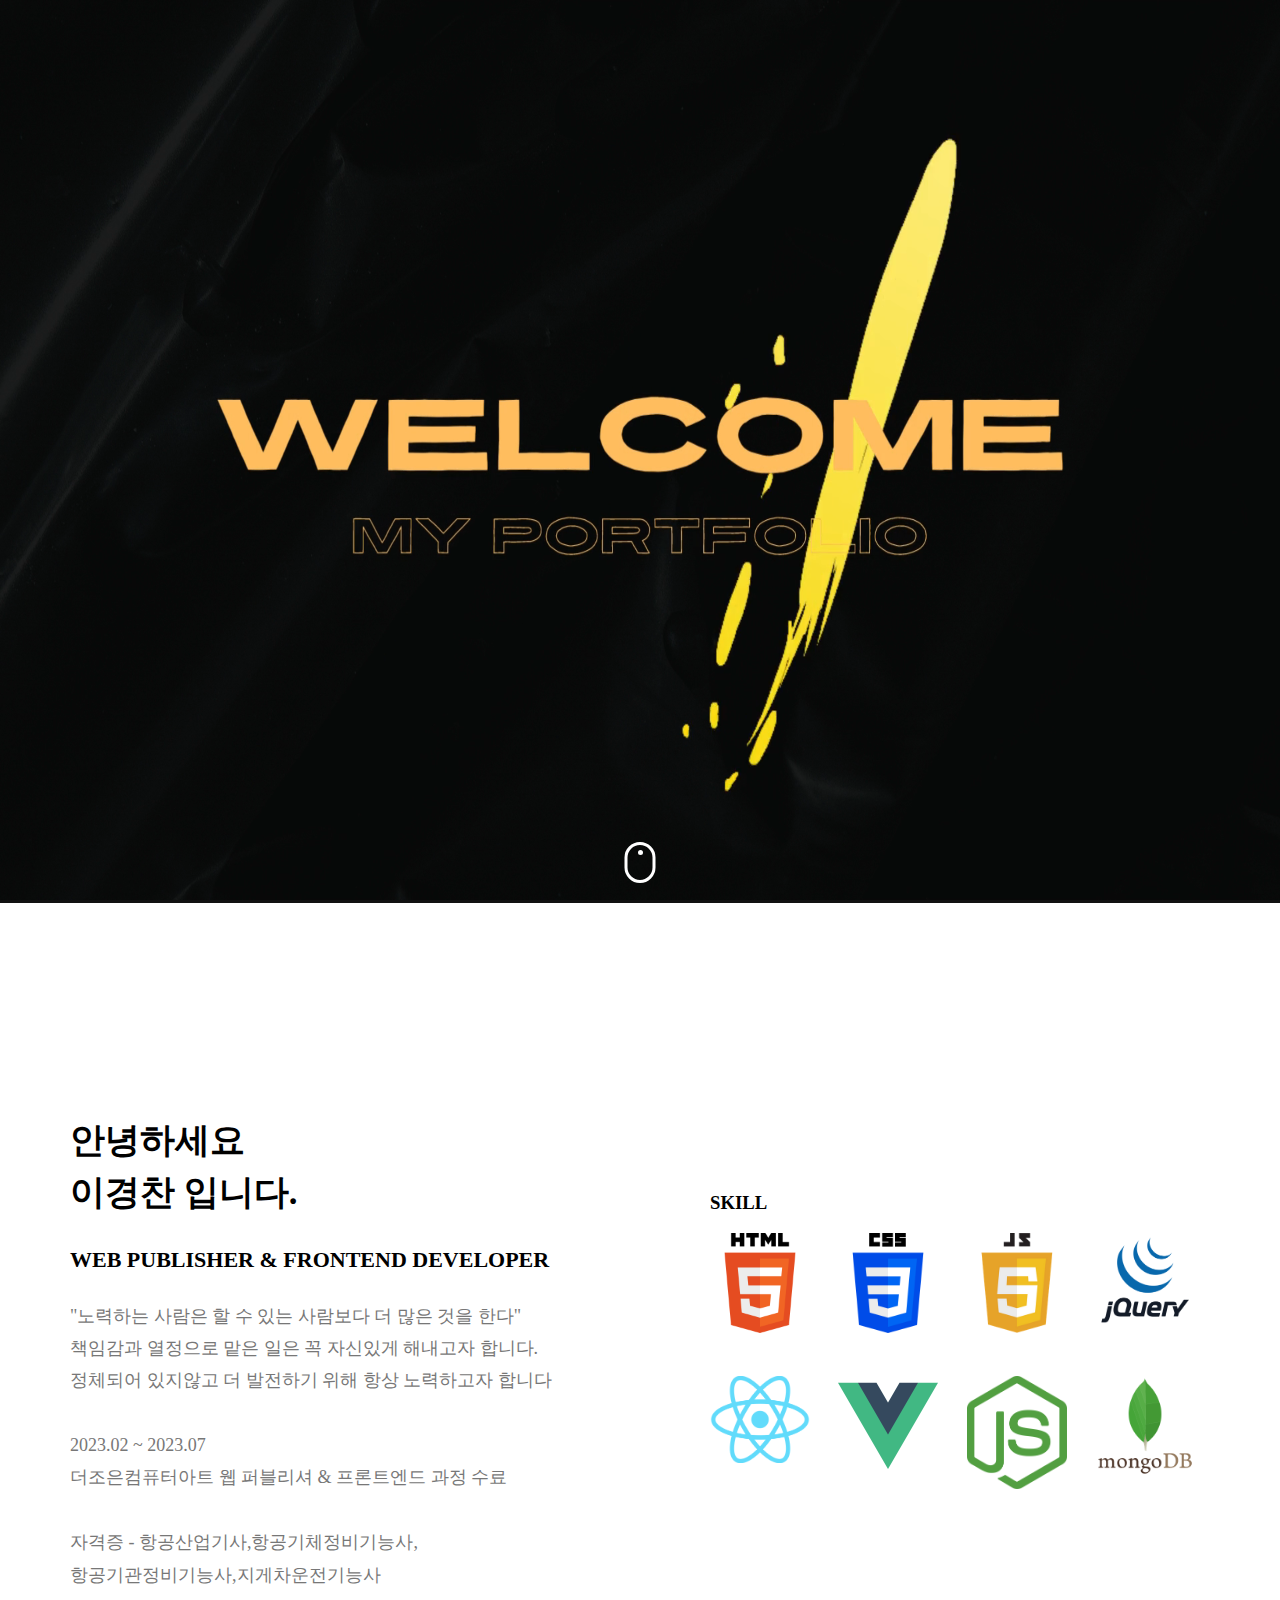
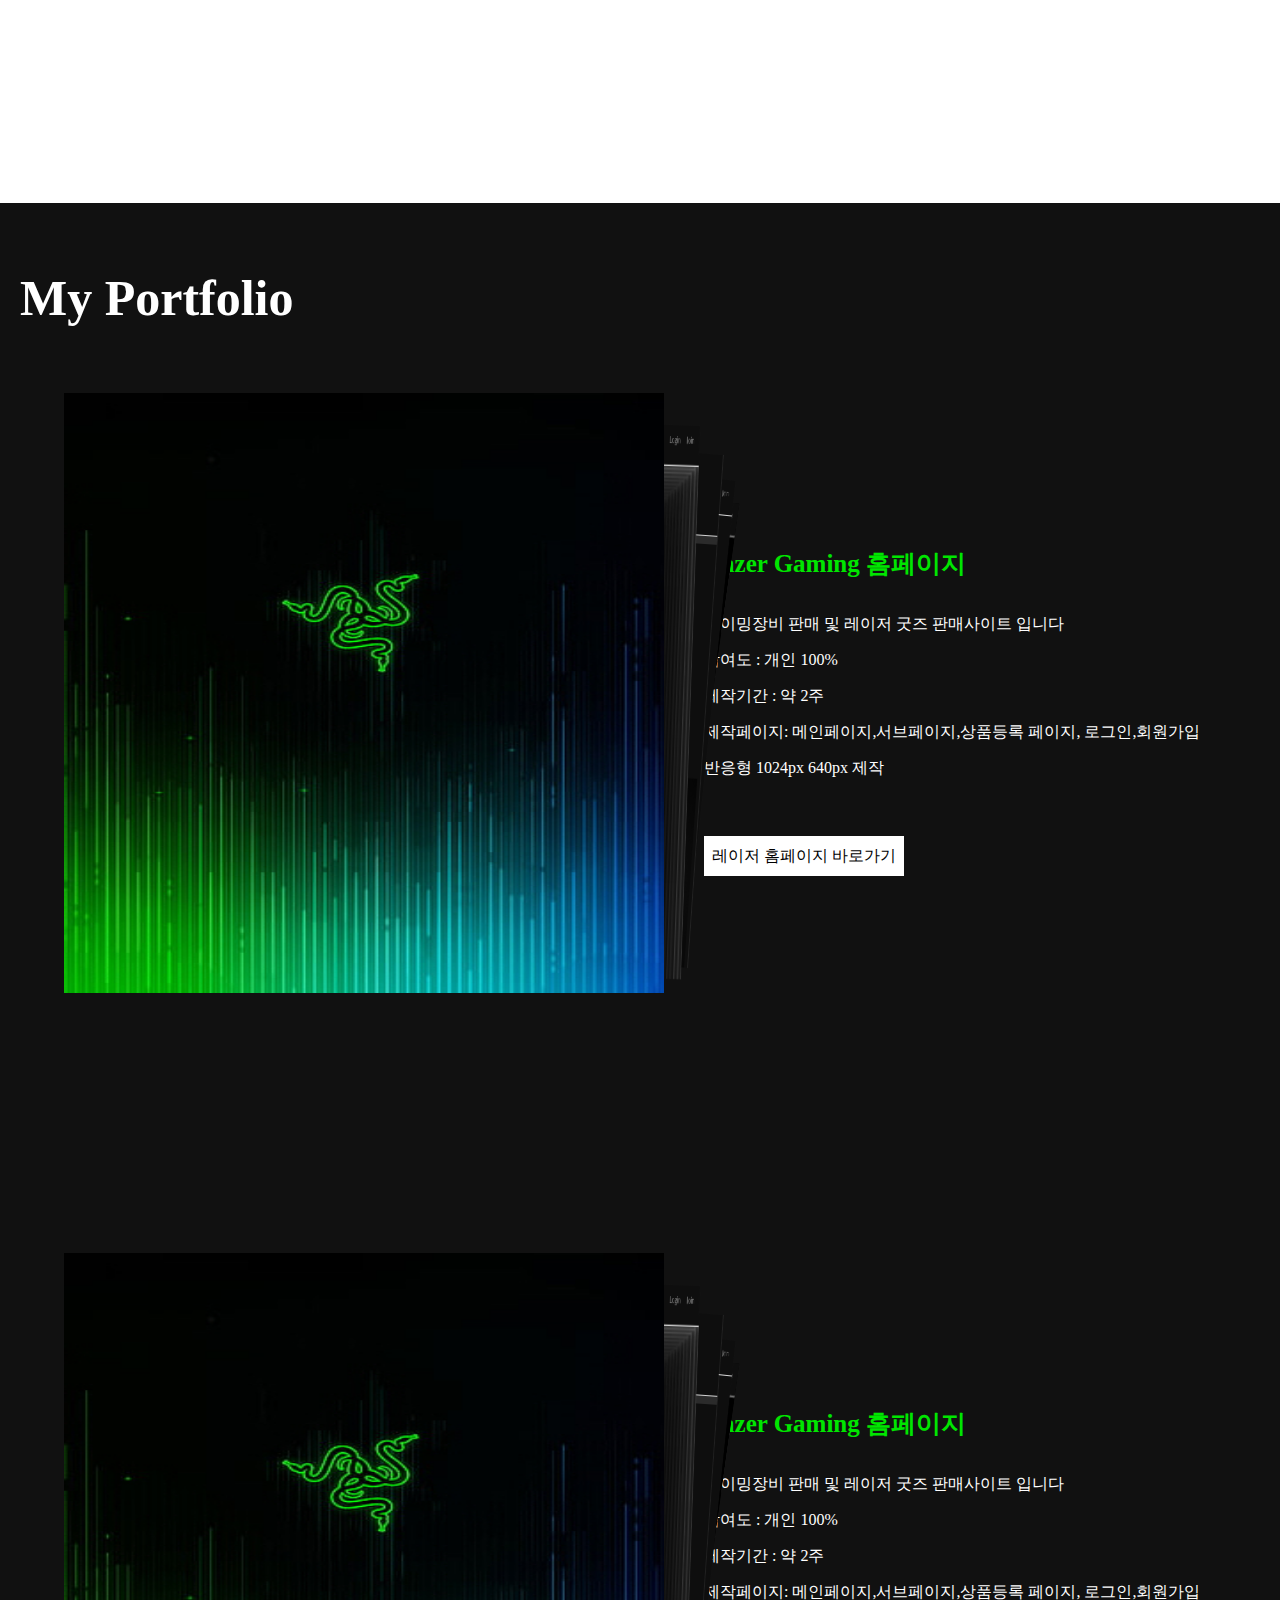
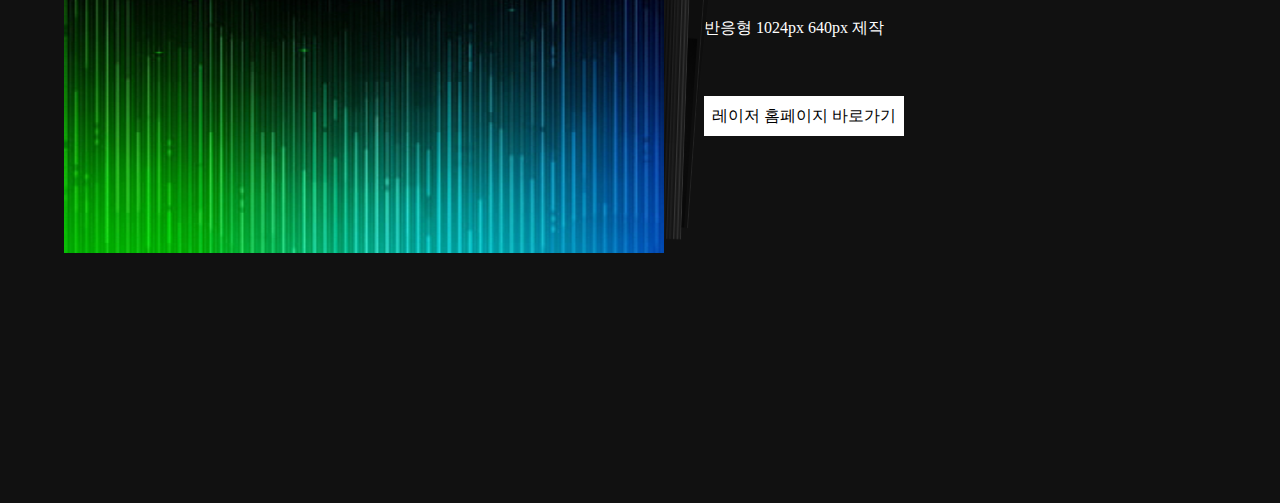
==== index.html @ fc85c4f6 "포트폴리오소개페이지" ====
<!DOCTYPE html>
<html lang="ko">
<head>
    <meta charset="UTF-8">
    <meta name="viewport" content="width=device-width, initial-scale=1.0">
    <title>이경찬 포트폴리오 소개페이지</title>
    <link rel="preconnect" href="https://fonts.googleapis.com">
    <link rel="preconnect" href="https://fonts.gstatic.com" crossorigin>
    <link href="https://fonts.googleapis.com/css2?family=Archivo:wght@400;700&family=Noto+Sans+KR:wght@400;700&display=swap" rel="stylesheet">
    <link rel="stylesheet" href="https://cdnjs.cloudflare.com/ajax/libs/font-awesome/6.4.0/css/all.min.css" integrity="sha512-iecdLmaskl7CVkqkXNQ/ZH/XLlvWZOJyj7Yy7tcenmpD1ypASozpmT/E0iPtmFIB46ZmdtAc9eNBvH0H/ZpiBw==" crossorigin="anonymous" referrerpolicy="no-referrer" />
    <link rel="stylesheet" href="https://cdn.jsdelivr.net/npm/swiper@10/swiper-bundle.min.css" />
    <link rel="stylesheet" href="css/index.css">
</head>
<body>
    <div class="wrap">
        <div class="header">
            <div class="center">
                <h1 class="logo">
                    <a href="#">
                        <img src="img/logo.gif">
                    </a>
                </h1>
                <ul class="gnb">
                    <li><a href="#">Home</a></li>
                    <li><a href="#">About Me</a></li>
                    <li><a href="#">My Portfolio</a></li>
                    <li><a href="#">Contact</a></li>
                </ul>
            </div>
        </div>
        <div class="main">
            <video src="img/bg.mp4" loop autoplay muted></video>
            <div class="mouse">
                <div class="wheel"></div>
            </div>
        </div>
        <div class="cont1">
            <div class="about_l">
                <h2 class="about_title">안녕하세요<br>이경찬 입니다.</h2>
                <div class="about_l_bot">
                    <h3>WEB PUBLISHER & FRONTEND DEVELOPER</h3>
                    <p>"노력하는 사람은 할 수 있는 사람보다 더 많은 것을 한다" <br>
                        책임감과 열정으로 맡은 일은 꼭 자신있게 해내고자 합니다.<br>
                        정체되어 있지않고 더 발전하기 위해 항상 노력하고자 합니다 <br><br>
                        2023.02 ~ 2023.07 <br> 더조은컴퓨터아트 웹 퍼블리셔 & 프론트엔드 과정 수료 <br> <br>
                        자격증 - 항공산업기사,항공기체정비기능사,항공기관정비기능사,지게차운전기능사
                    </p>
                </div>
            </div>
            <div class="about_r">
                <h3>SKILL</h3>
                <ul class="about_r_bot">
                    <li><img src="img/icon/logo_html5.png"></li>
                    <li><img src="img/icon/logo_css3.png"></li>
                    <li><img src="img/icon/logo_js.png"></li>
                    <li><img src="img/icon/logo_jquery.png"></li>
                    <li><img src="img/icon/logo_react.png"></li>
                    <li><img src="img/icon/logo_vue.png"></li>
                    <li><img src="img/icon/logo_node.png"></li>
                    <li><img src="img/icon/logo_mongodb.png"></li>
                </ul>
            </div>
        </div>
        <div class="cont2">
            <div class="center">
                <h2 class="title">
                    My Portfolio
                </h2>
                <div class="portfolio">
                    <div class="right_box">
                        <div class="swiper mySwiper">
                            <div class="swiper-wrapper">
                                <div class="swiper-slide">
                                    <img src="img/razer.jpg"/>
                                </div>
                                <div class="swiper-slide">
                                    <img src="img/razer_community.png"/>
                                </div>
                                <div class="swiper-slide">
                                    <img src="img/razer_service.PNG"/>
                                </div>
                                <div class="swiper-slide">
                                    <img src="img/razer_mobile.png"/>
                                </div>
                                <div class="swiper-slide">
                                    <img src="img/razer_store.png"/>
                                </div>
                                <div class="swiper-slide">
                                    <img src="img/razer_main.png"/>
                                </div>
                            </div>
                        </div>
                        <div class="swiper-button-prev"><i class="fa-solid fa-angle-right"></i></div>
                    </div>
                    <div class="left_box">
                        <h2>Razer Gaming 홈페이지</h2>
                        <p>게이밍장비 판매 및 레이저 굿즈 판매사이트 입니다</p>
                        <p>참여도 : 개인 100%</p>
                        <p>제작기간 : 약 2주</p>
                        <p>제작페이지: 메인페이지,서브페이지,상품등록 페이지, 로그인,회원가입</p>
                        <p>반응형 1024px 640px 제작</p>
                        <a  target="_blank" href="https://port-0-gogo0911-vpkwa2blicvl0u1.sel4.cloudtype.app/">레이저 홈페이지 바로가기</a>
                    </div>
                </div>
            </div>
        </div>
        <div class="cont3">
            <div class="center">
                <div class="portfolio">
                    <div class="right_box">
                        <div class="swiper mySwiper">
                            <div class="swiper-wrapper">
                                <div class="swiper-slide">
                                    <img src="img/razer.jpg"/>
                                </div>
                                <div class="swiper-slide">
                                    <img src="img/razer_community.png"/>
                                </div>
                                <div class="swiper-slide">
                                    <img src="img/razer_service.PNG"/>
                                </div>
                                <div class="swiper-slide">
                                    <img src="img/razer_mobile.png"/>
                                </div>
                                <div class="swiper-slide">
                                    <img src="img/razer_store.png"/>
                                </div>
                                <div class="swiper-slide">
                                    <img src="img/razer_main.png"/>
                                </div>
                            </div>
                        </div>
                        <div class="swiper-button-prev"><i class="fa-solid fa-angle-right"></i></div>
                    </div>
                    <div class="left_box">
                        <h2>Razer Gaming 홈페이지</h2>
                        <p>게이밍장비 판매 및 레이저 굿즈 판매사이트 입니다</p>
                        <p>참여도 : 개인 100%</p>
                        <p>제작기간 : 약 2주</p>
                        <p>제작페이지: 메인페이지,서브페이지,상품등록 페이지, 로그인,회원가입</p>
                        <p>반응형 1024px 640px 제작</p>
                        <a  target="_blank" href="https://port-0-gogo0911-vpkwa2blicvl0u1.sel4.cloudtype.app/">레이저 홈페이지 바로가기</a>
                    </div>
                </div>
            </div>
        </div>
    </div>
    <script src="https://cdn.jsdelivr.net/npm/swiper@10/swiper-bundle.min.js"></script>
    <script>
        var swiper = new Swiper(".mySwiper", {
            effect: "cards",
            loop: true,
            speed:500,
            grabCursor: true,
            navigation: {
                nextEl: ".swiper-button-next",
                prevEl: ".swiper-button-prev",
            },
        });
      </script>
      <script>
        const header = document.querySelector(".header");
        const about_l = document.querySelector(".about_l");
        const about_r = document.querySelector(".about_r");
        const right_box = document.querySelector('.right_box');
        const left_box = document.querySelector('.left_box');
        // 스크롤이벤트
        window.addEventListener("scroll",()=>{
            
              let sc = window.scrollY;
              if(sc >= 945){
                  header.style.position = 'fixed';
                  header.style.top = 0;
                  header.style.zIndex = 9999;
                  about_l.style.opacity = "1"
                  about_r.style.opacity = "1"
                  about_l.style.transform = "translateX(0%)"
                  about_r.style.transform = "translateX(0%)"
                }
                else{
                    header.style.position = 'static';
                    about_l.style.transform = "translateX(-100%)"
                    about_r.style.transform = "translateX(200%)"
                    about_l.style.opacity = "0"
                    about_r.style.opacity = "0"
                }
            if(sc >= 1780){
                right_box.style.transform = "translateX(0%)"
                left_box.style.transform = "translateX(0%)"
                right_box.style.opacity = "1"
                left_box.style.opacity = "1"
            }
            else{
                right_box.style.transform = "translateX(-100%)"
                left_box.style.transform = "translateX(100%)"
                right_box.style.opacity = "0"
                left_box.style.opacity = "0"
            }
            
        })
        // 메뉴버튼 클릭시 section 위치로 가게됨
        const gnb = document.querySelectorAll(".gnb > li");
        let header_offset = document.querySelector('.header').offsetTop;
        let cont1_offset = document.querySelector('.cont1').offsetTop;
        let cont2_offset = document.querySelector('.cont2').offsetTop - 100;
        let cont3_offset = document.querySelector('.cont2').offsetTop;
        let offset = [header_offset,cont1_offset,cont2_offset,cont3_offset];
        for(let i=0; i< gnb.length; i++){
            gnb[i].addEventListener('click',(event)=>{
                event.preventDefault();
                window.scrollTo({ top:offset[i], behavior:'smooth' })
            })
        }
        
    </script>
</body>

</html>
---- css/index.css ----
* {
  margin: 0;
  padding: 0;
}

ul, ol, li {
  list-style: none;
}

a {
  text-decoration: none;
  cursor: pointer;
  color: #000;
}

img.video {
  vertical-align: top;
}

h2 {
  font-size: 1;
}

input {
  outline: none;
}

body {
  line-height: 1;
  background-color: #111;
  color: #fff;
}

.wrap .header {
  position: fixed;
  top: 0;
  left: 0;
  width: 100%;
  display: flex;
  justify-content: center;
  background-color: #fff;
}
.wrap .header .center {
  width: 80%;
  display: flex;
  justify-content: space-between;
  align-items: center;
}
.wrap .header .center .gnb {
  display: flex;
}
.wrap .header .center .gnb > li {
  margin: 0 10px;
}
.wrap .main {
  position: relative;
}
.wrap .main > video {
  height: 100vh;
  width: 100%;
  -o-object-fit: fill;
     object-fit: fill;
}
.wrap .main .mouse {
  width: 25px;
  height: 35px;
  border-radius: 50px;
  border: 3px solid #fff;
  position: absolute;
  left: 50%;
  transform: translateX(-50%);
  bottom: 20px;
  margin: auto;
  animation: updown 0.8s infinite linear;
}
.wrap .main .mouse .wheel {
  width: 5px;
  height: 5px;
  border-radius: 50px;
  background-color: #fff;
  position: absolute;
  left: 50%;
  transform: translateX(-50%);
  top: 5px;
  margin: auto;
}
@keyframes updown {
  100% {
    bottom: 10px;
  }
  0% {
    bottom: 20px;
  }
}
.wrap .cont1 {
  height: 100vh;
  background-color: #fff;
  color: #000;
  display: flex;
  justify-content: center;
  align-items: center;
}
.wrap .cont1 .about_l {
  transition: all 0.5s;
  width: 50%;
}
.wrap .cont1 .about_l .about_title {
  font-size: 35px;
  line-height: 1.5;
  margin-bottom: 20px;
}
.wrap .cont1 .about_l .about_l_bot {
  width: 500px;
  line-height: 1.8;
  word-break: keep-all;
}
.wrap .cont1 .about_l .about_l_bot > h3 {
  font-size: 22px;
  margin-bottom: 20px;
}
.wrap .cont1 .about_l .about_l_bot > p {
  font-size: 18px;
  color: #777;
}
.wrap .cont1 .about_r {
  transition: all 0.5s 0.2s;
}
.wrap .cont1 .about_r .about_r_bot {
  display: flex;
  width: 500px;
  flex-wrap: wrap;
  justify-content: space-between;
}
.wrap .cont1 .about_r .about_r_bot > li {
  width: 23%;
  box-sizing: border-box;
  margin: 20px 0;
}
.wrap .cont1 .about_r .about_r_bot > li > img {
  width: 100px;
}
.wrap .cont2 {
  margin-top: 50px;
  height: 100vh;
}
.wrap .cont2 .center .title {
  font-size: 50px;
  padding: 20px 20px;
}
.wrap .cont2 .center .portfolio {
  display: flex;
  align-items: center;
  justify-content: center;
}
.wrap .cont2 .center .portfolio .right_box {
  transition: all 0.5s;
  position: relative;
  width: 50%;
}
.wrap .cont2 .center .portfolio .right_box .swiper {
  width: 600px;
  height: 600px;
  padding: 50px;
}
.wrap .cont2 .center .portfolio .right_box .swiper .swiper-slide {
  background-position: center;
  background-size: cover;
  width: 300px;
  height: 600px;
  filter: grayscale(100%);
}
.wrap .cont2 .center .portfolio .right_box .swiper .swiper-slide:nth-child(1) {
  filter: none;
}
.wrap .cont2 .center .portfolio .right_box .swiper .swiper-slide > img {
  display: block;
  width: 100%;
  height: 100%;
  -o-object-fit: fill;
     object-fit: fill;
}
.wrap .cont2 .center .portfolio .right_box .swiper-button-prev {
  position: absolute;
  left: 90%;
}
.wrap .cont2 .center .portfolio .right_box .swiper-button-prev::after {
  display: none;
}
.wrap .cont2 .center .portfolio .right_box .swiper-button-prev i {
  font-size: 30px;
  color: #fff;
}
.wrap .cont2 .center .portfolio .left_box {
  width: 40%;
  transition: all 0.5s;
  padding: 0px 50px;
}
.wrap .cont2 .center .portfolio .left_box h2 {
  color: #00e600;
  font-size: 25px;
  margin: 40px 0;
}
.wrap .cont2 .center .portfolio .left_box > p {
  margin: 20px 0;
}
.wrap .cont2 .center .portfolio .left_box > a {
  margin-top: 60px;
  transition: all 0.5s;
  display: flex;
  justify-content: center;
  align-items: center;
  width: 200px;
  height: 40px;
  color: #000;
  background-color: #fff;
}
.wrap .cont2 .center .portfolio .left_box > a:hover {
  background-color: #00e600;
}
.wrap .cont3 {
  margin-top: 50px;
  height: 100vh;
}
.wrap .cont3 .center .title {
  font-size: 50px;
  padding: 20px 20px;
}
.wrap .cont3 .center .portfolio {
  display: flex;
  align-items: center;
  justify-content: center;
}
.wrap .cont3 .center .portfolio .right_box {
  transition: all 0.5s;
  position: relative;
  width: 50%;
}
.wrap .cont3 .center .portfolio .right_box .swiper {
  width: 600px;
  height: 600px;
  padding: 50px;
}
.wrap .cont3 .center .portfolio .right_box .swiper .swiper-slide {
  background-position: center;
  background-size: cover;
  width: 300px;
  height: 600px;
  filter: grayscale(100%);
}
.wrap .cont3 .center .portfolio .right_box .swiper .swiper-slide:nth-child(1) {
  filter: none;
}
.wrap .cont3 .center .portfolio .right_box .swiper .swiper-slide > img {
  display: block;
  width: 100%;
  height: 100%;
  -o-object-fit: fill;
     object-fit: fill;
}
.wrap .cont3 .center .portfolio .right_box .swiper-button-prev {
  position: absolute;
  left: 90%;
}
.wrap .cont3 .center .portfolio .right_box .swiper-button-prev::after {
  display: none;
}
.wrap .cont3 .center .portfolio .right_box .swiper-button-prev i {
  font-size: 30px;
  color: #fff;
}
.wrap .cont3 .center .portfolio .left_box {
  width: 40%;
  transition: all 0.5s;
  padding: 0px 50px;
}
.wrap .cont3 .center .portfolio .left_box h2 {
  color: #00e600;
  font-size: 25px;
  margin: 40px 0;
}
.wrap .cont3 .center .portfolio .left_box > p {
  margin: 20px 0;
}
.wrap .cont3 .center .portfolio .left_box > a {
  margin-top: 60px;
  transition: all 0.5s;
  display: flex;
  justify-content: center;
  align-items: center;
  width: 200px;
  height: 40px;
  color: #000;
  background-color: #fff;
}
.wrap .cont3 .center .portfolio .left_box > a:hover {
  background-color: #00e600;
}
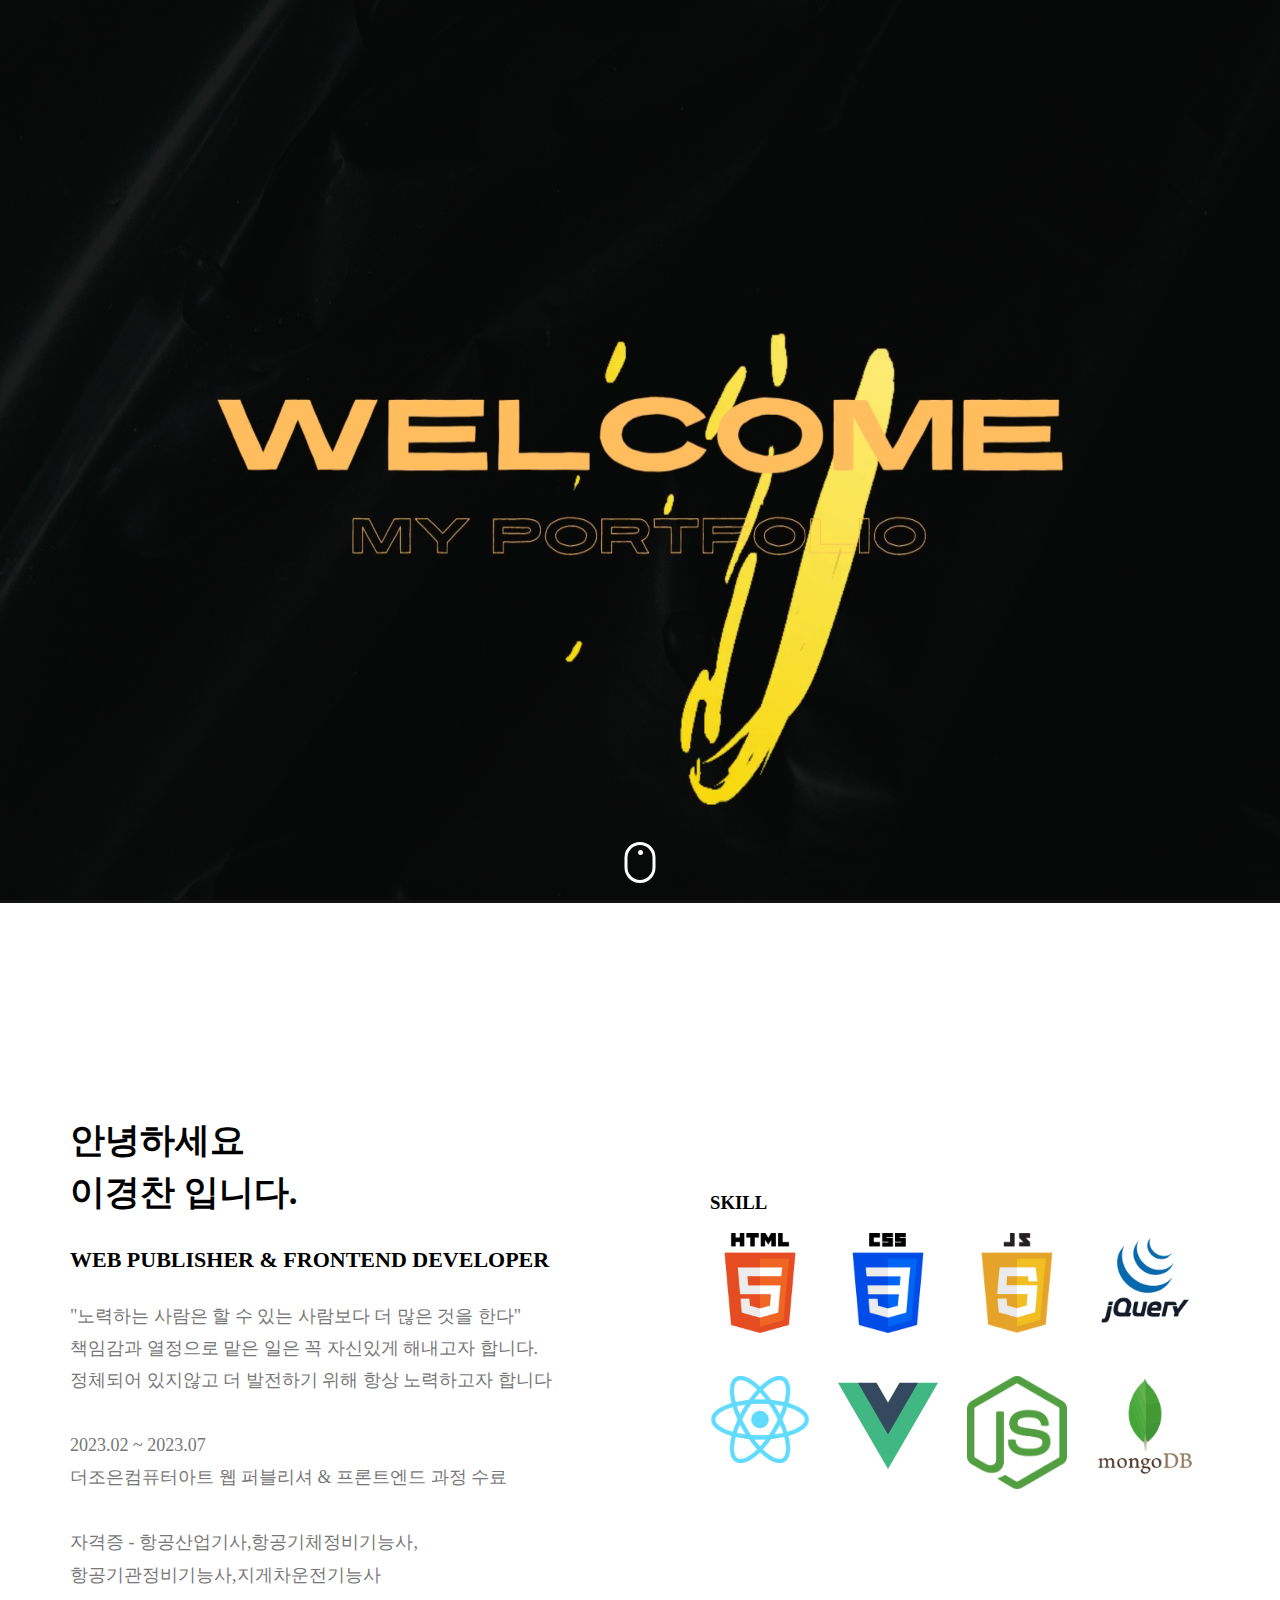
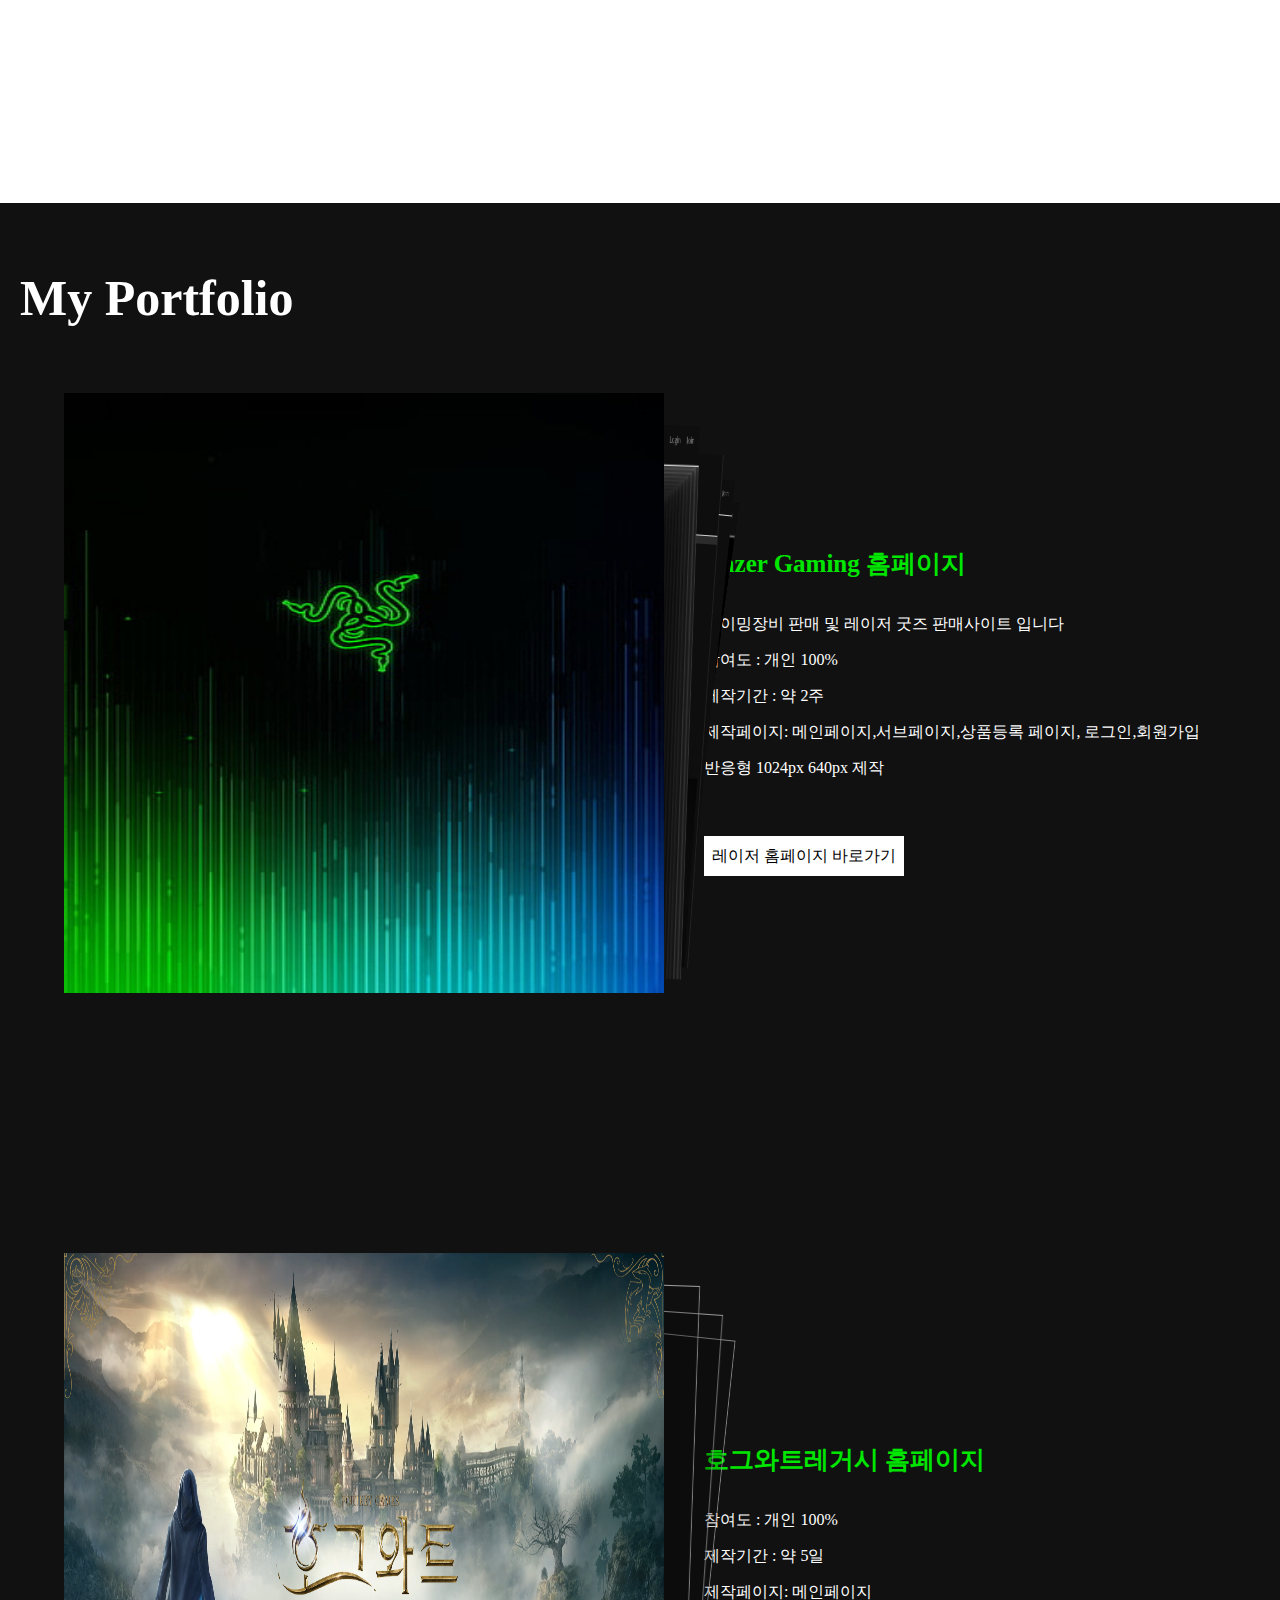
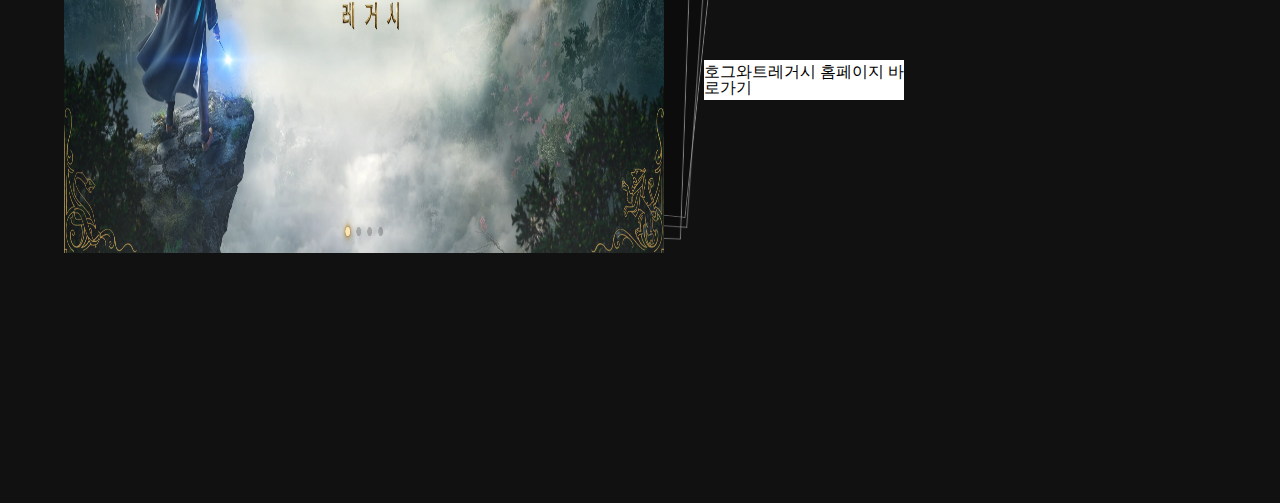
==== commit db4307e4: "포트폴리오처ㅓㅁ부" ====
--- a/index.html
+++ b/index.html
@@ -111,35 +111,27 @@
                         <div class="swiper mySwiper">
                             <div class="swiper-wrapper">
                                 <div class="swiper-slide">
-                                    <img src="img/razer.jpg"/>
-                                </div>
-                                <div class="swiper-slide">
-                                    <img src="img/razer_community.png"/>
-                                </div>
-                                <div class="swiper-slide">
-                                    <img src="img/razer_service.PNG"/>
-                                </div>
-                                <div class="swiper-slide">
-                                    <img src="img/razer_mobile.png"/>
-                                </div>
-                                <div class="swiper-slide">
-                                    <img src="img/razer_store.png"/>
-                                </div>
-                                <div class="swiper-slide">
-                                    <img src="img/razer_main.png"/>
+                                    <img src="img/portpolio3_1.PNG"/>
+                                </div>
+                                <div class="swiper-slide">
+                                    <img src="img/portpolio3_2.png"/>
+                                </div>
+                                <div class="swiper-slide">
+                                    <img src="img/portpolio3_3.png"/>
+                                </div>
+                                <div class="swiper-slide">
+                                    <img src="img/portpolio3_4.PNG"/>
                                 </div>
                             </div>
                         </div>
                         <div class="swiper-button-prev"><i class="fa-solid fa-angle-right"></i></div>
                     </div>
                     <div class="left_box">
-                        <h2>Razer Gaming 홈페이지</h2>
-                        <p>게이밍장비 판매 및 레이저 굿즈 판매사이트 입니다</p>
+                        <h2>호그와트레거시 홈페이지</h2>
                         <p>참여도 : 개인 100%</p>
-                        <p>제작기간 : 약 2주</p>
-                        <p>제작페이지: 메인페이지,서브페이지,상품등록 페이지, 로그인,회원가입</p>
-                        <p>반응형 1024px 640px 제작</p>
-                        <a  target="_blank" href="https://port-0-gogo0911-vpkwa2blicvl0u1.sel4.cloudtype.app/">레이저 홈페이지 바로가기</a>
+                        <p>제작기간 : 약 5일</p>
+                        <p>제작페이지: 메인페이지</p>
+                        <a  target="_blank" href=" https://gogo0911.github.io/myportfolio/">호그와트레거시 홈페이지 바로가기</a>
                     </div>
                 </div>
             </div>
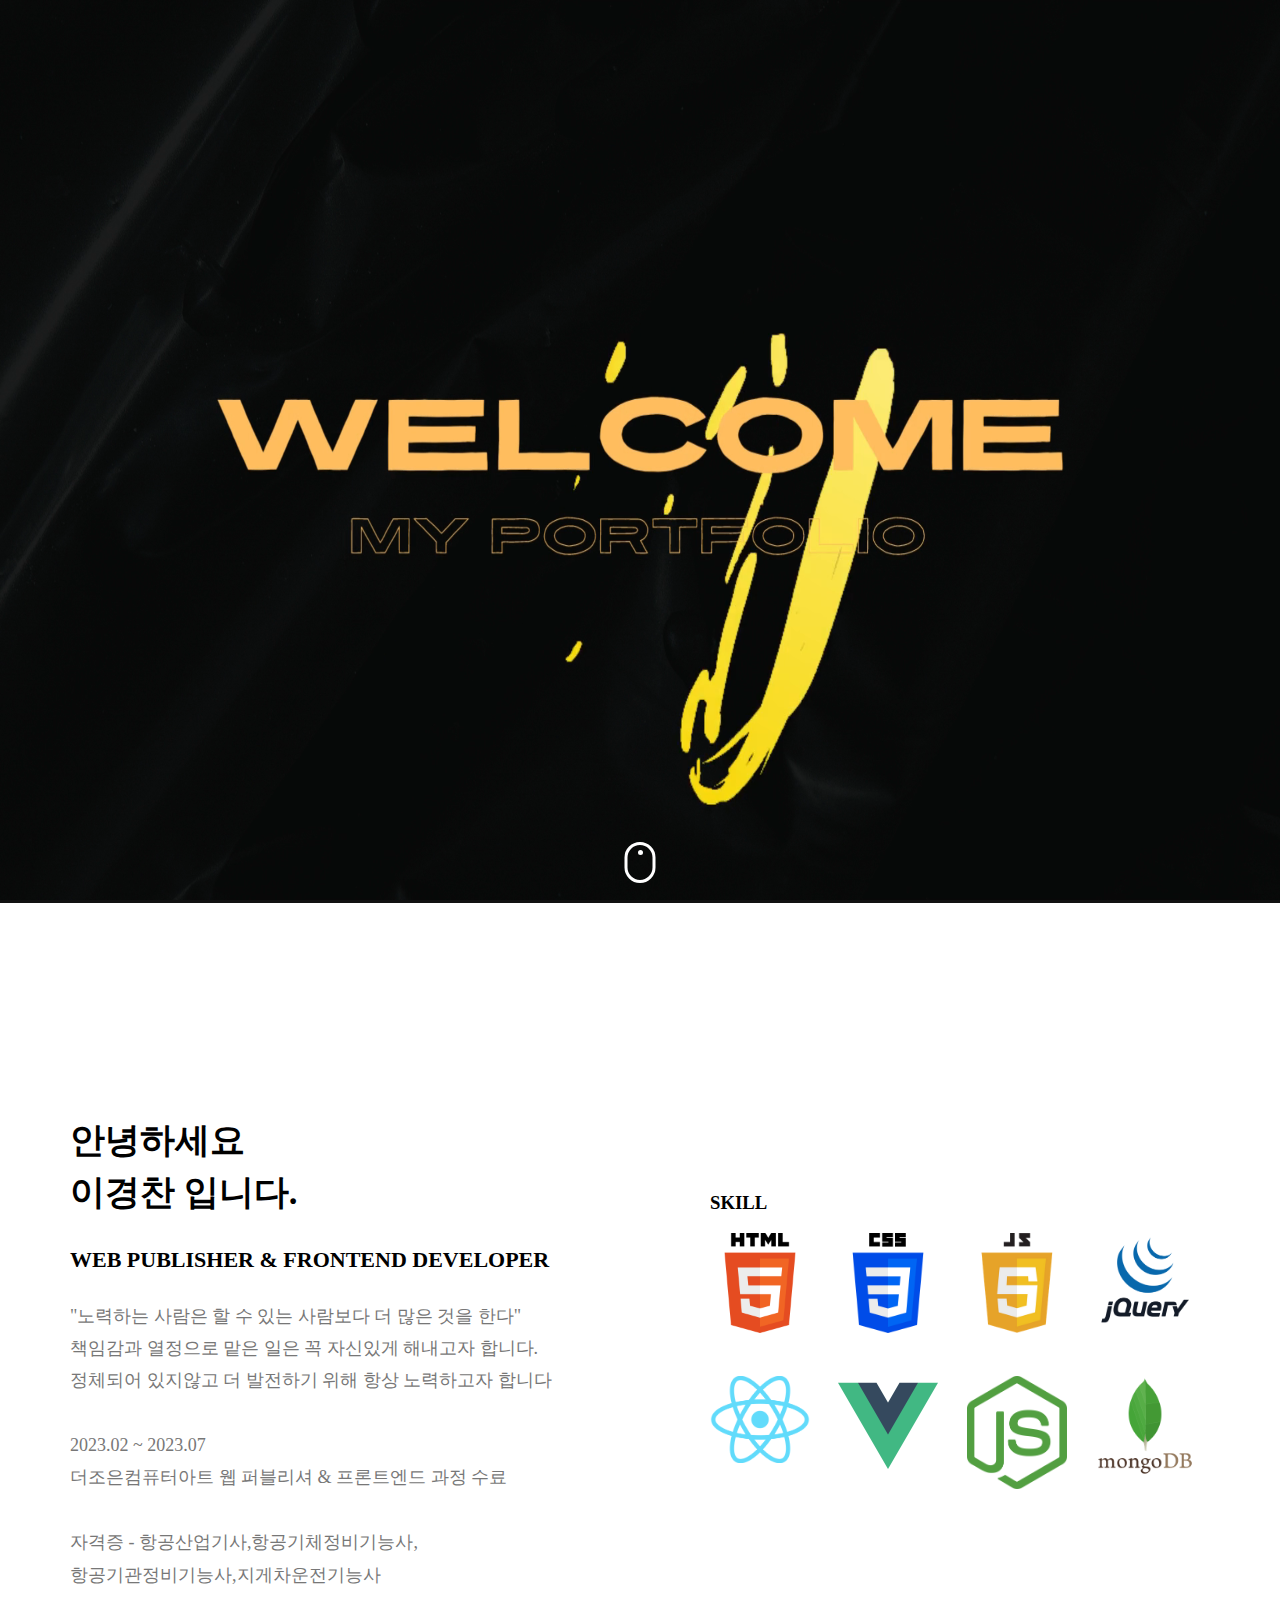
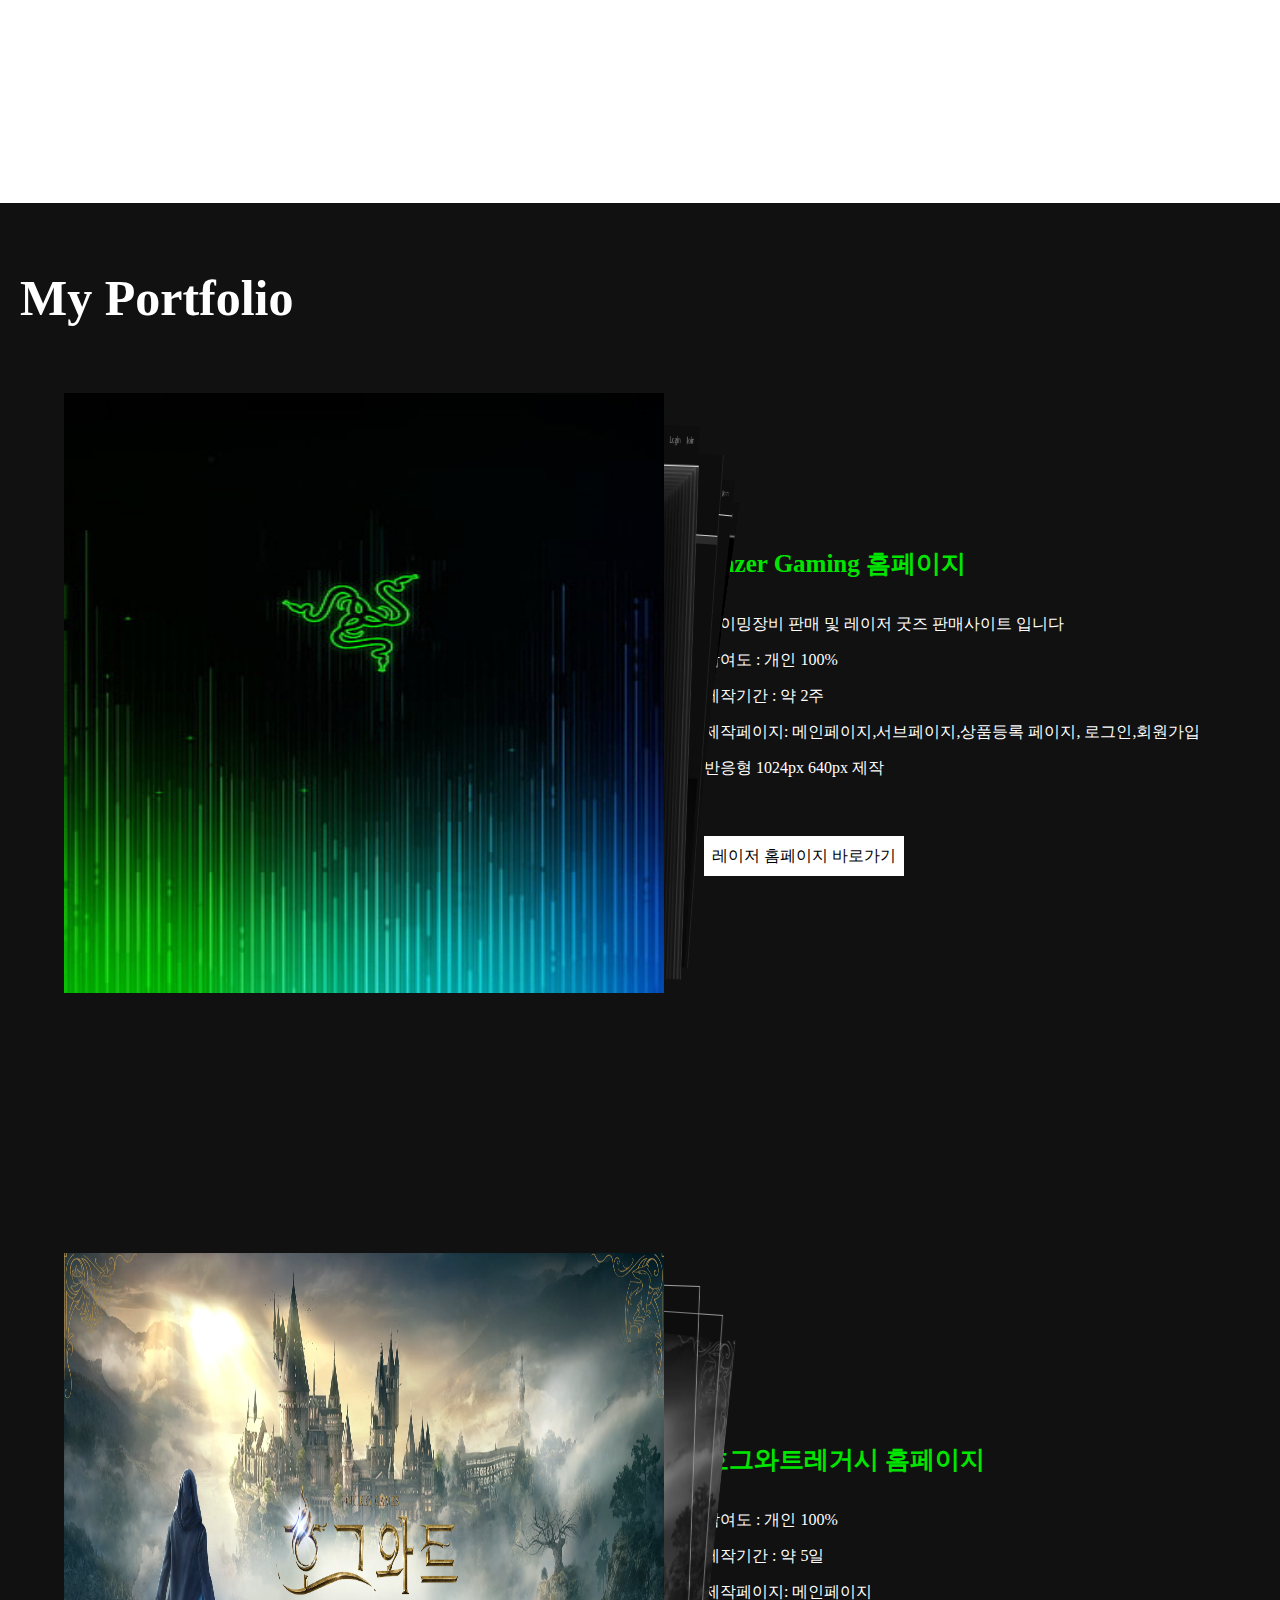
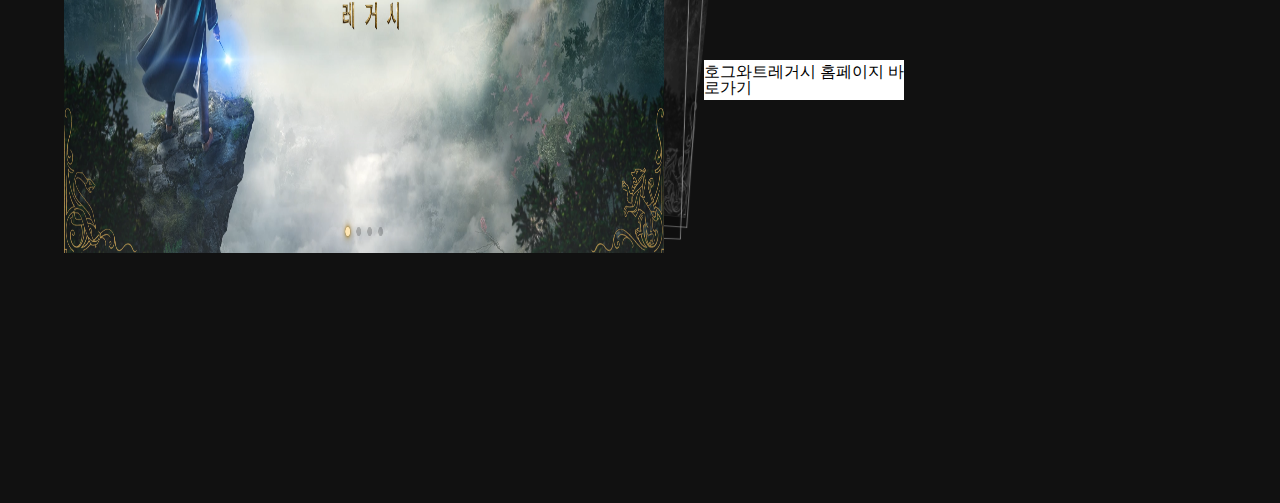
==== commit 0fa8d4ab: "포트폴리오처ㅓㅁ부" ====
--- a/index.html
+++ b/index.html
@@ -111,16 +111,16 @@
                         <div class="swiper mySwiper">
                             <div class="swiper-wrapper">
                                 <div class="swiper-slide">
-                                    <img src="img/portpolio3_1.PNG"/>
-                                </div>
-                                <div class="swiper-slide">
-                                    <img src="img/portpolio3_2.png"/>
-                                </div>
-                                <div class="swiper-slide">
-                                    <img src="img/portpolio3_3.png"/>
-                                </div>
-                                <div class="swiper-slide">
-                                    <img src="img/portpolio3_4.PNG"/>
+                                    <img src="img/portfolio3_1.PNG"/>
+                                </div>
+                                <div class="swiper-slide">
+                                    <img src="img/portfolio3_2.png"/>
+                                </div>
+                                <div class="swiper-slide">
+                                    <img src="img/portfolio3_3.png"/>
+                                </div>
+                                <div class="swiper-slide">
+                                    <img src="img/portfolio3_4.PNG"/>
                                 </div>
                             </div>
                         </div>
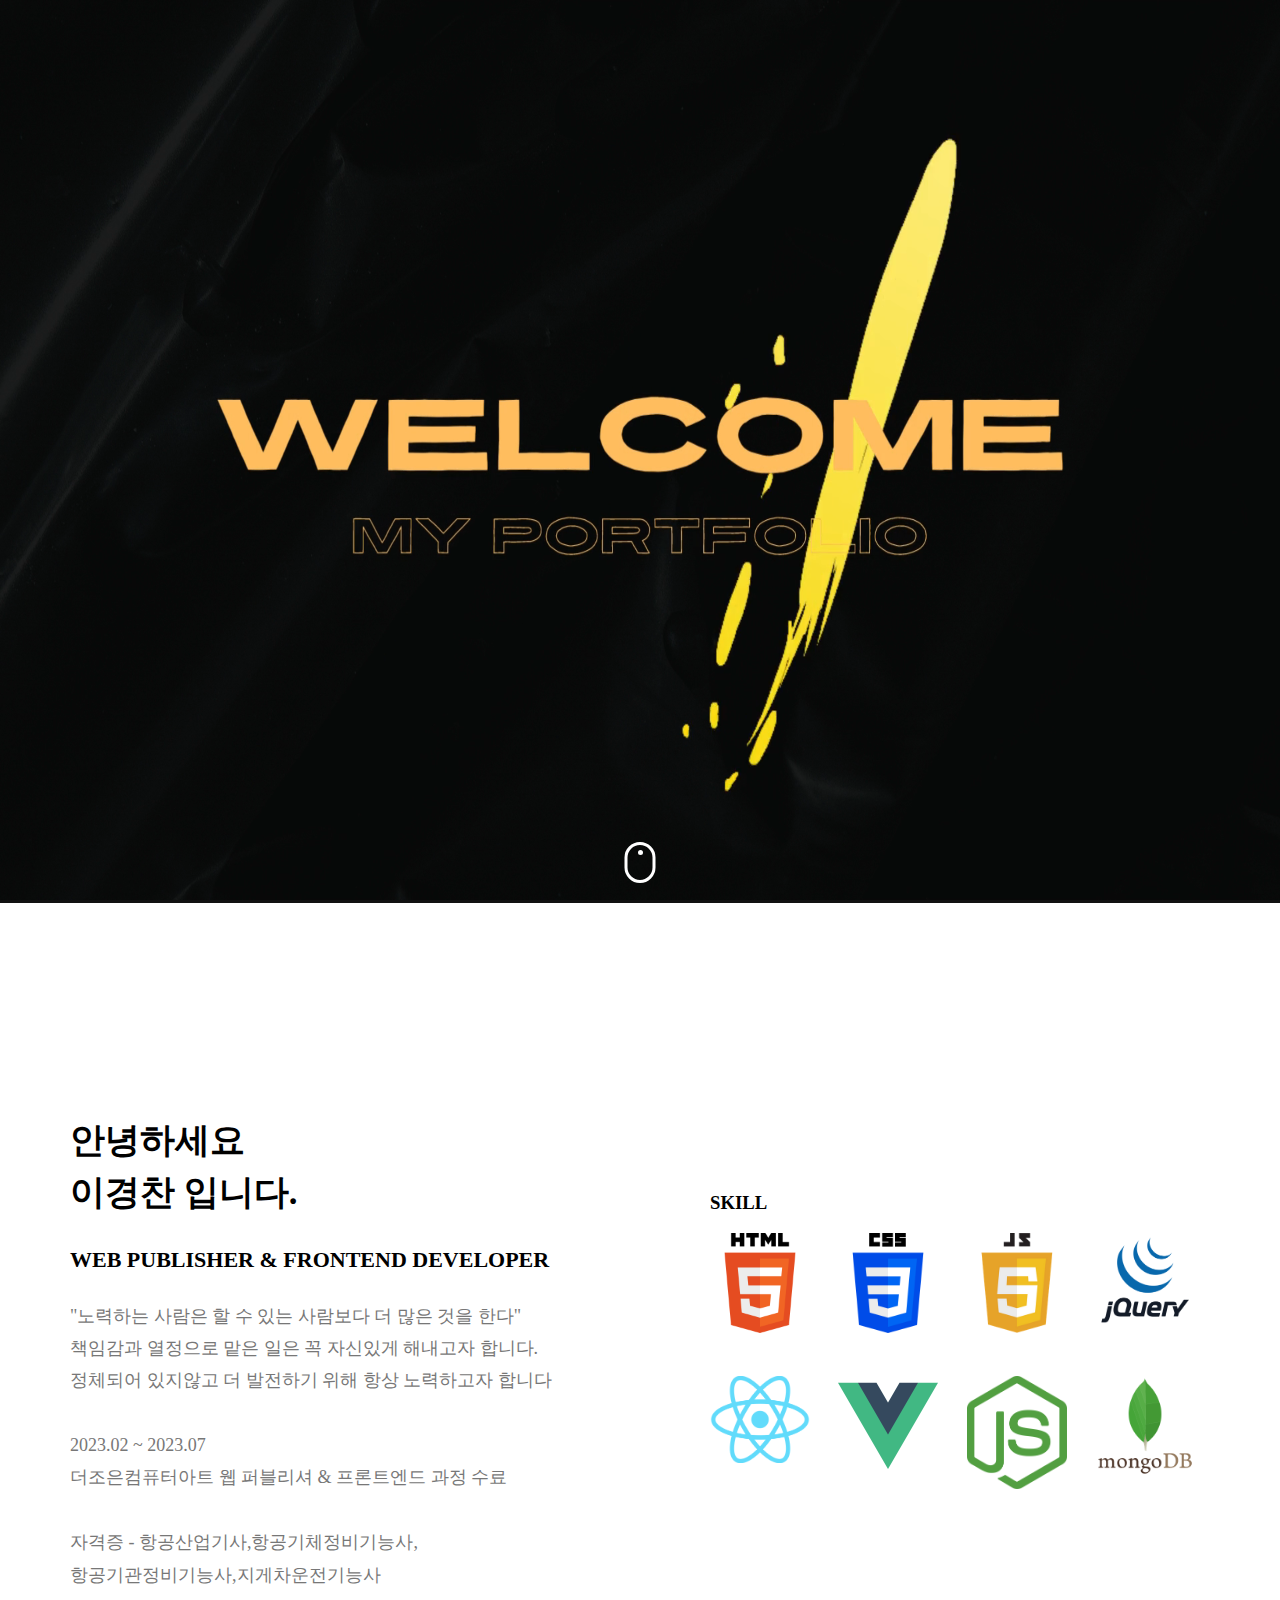
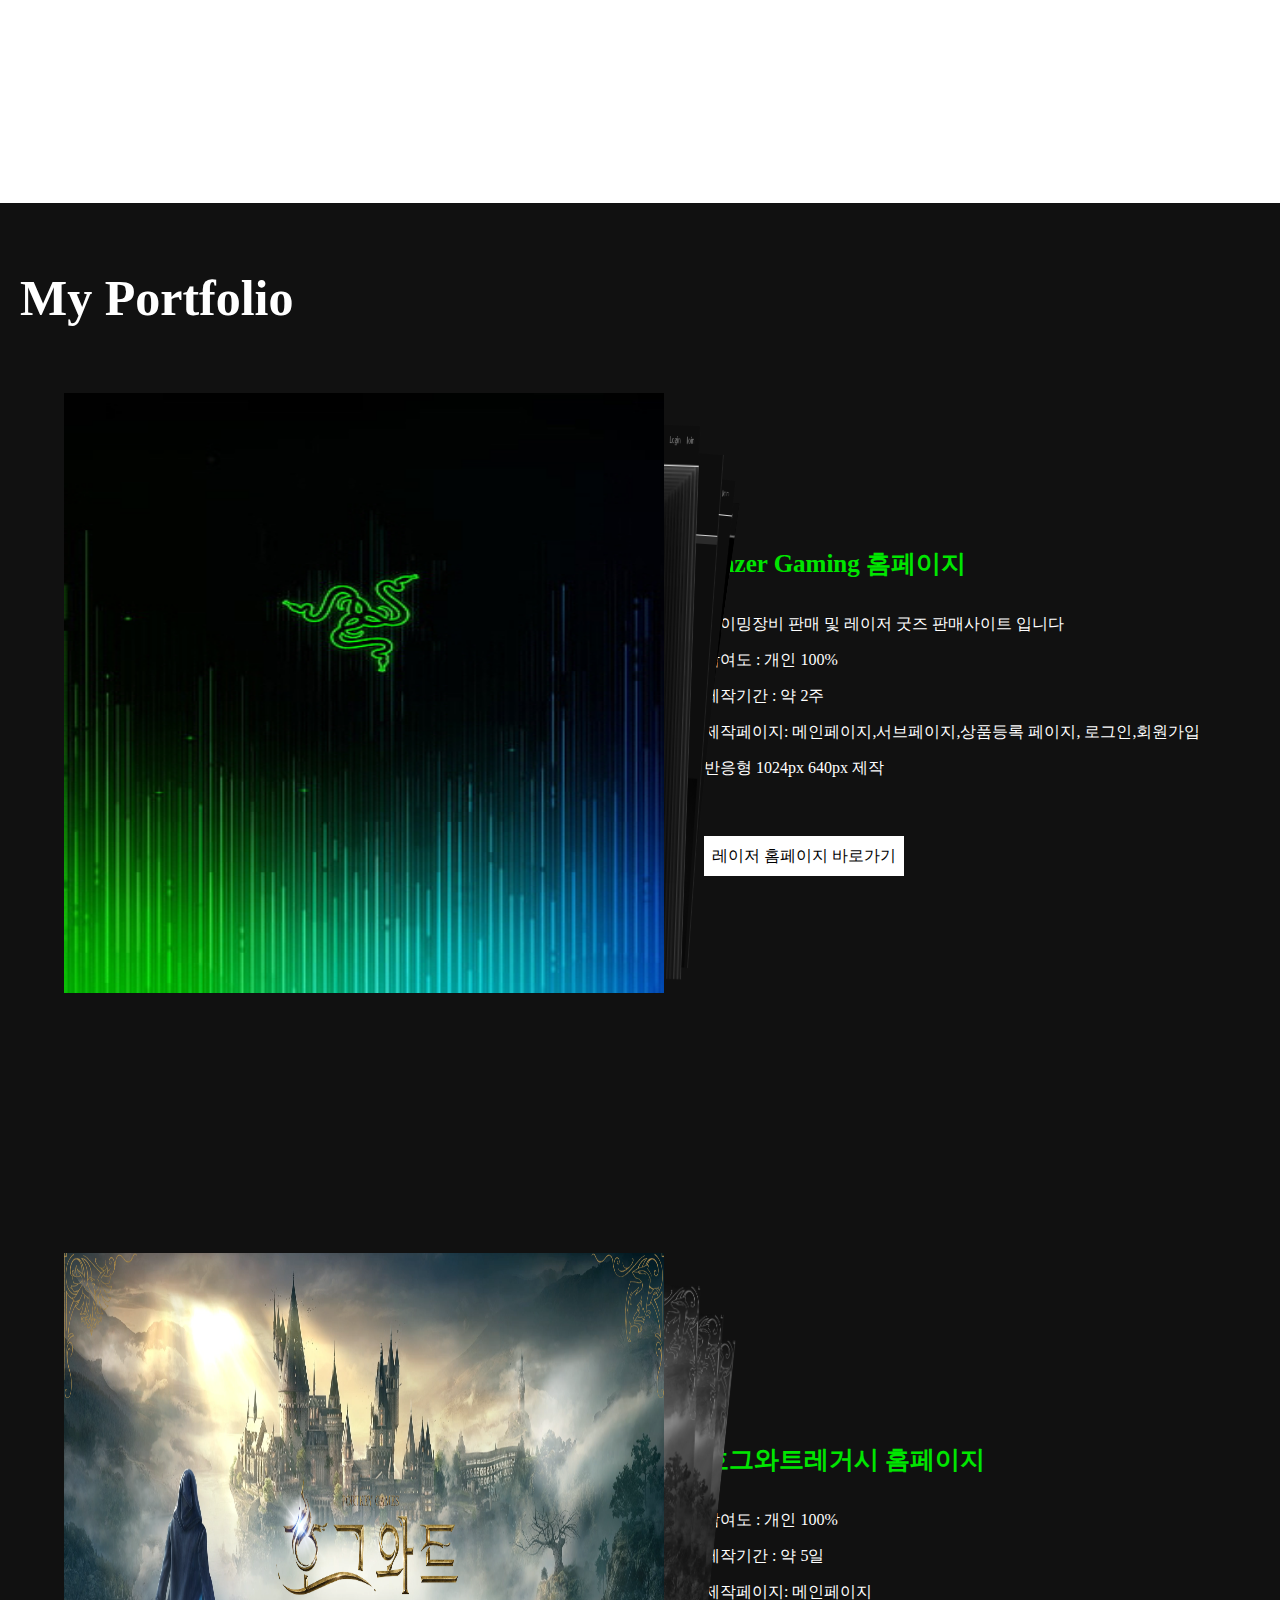
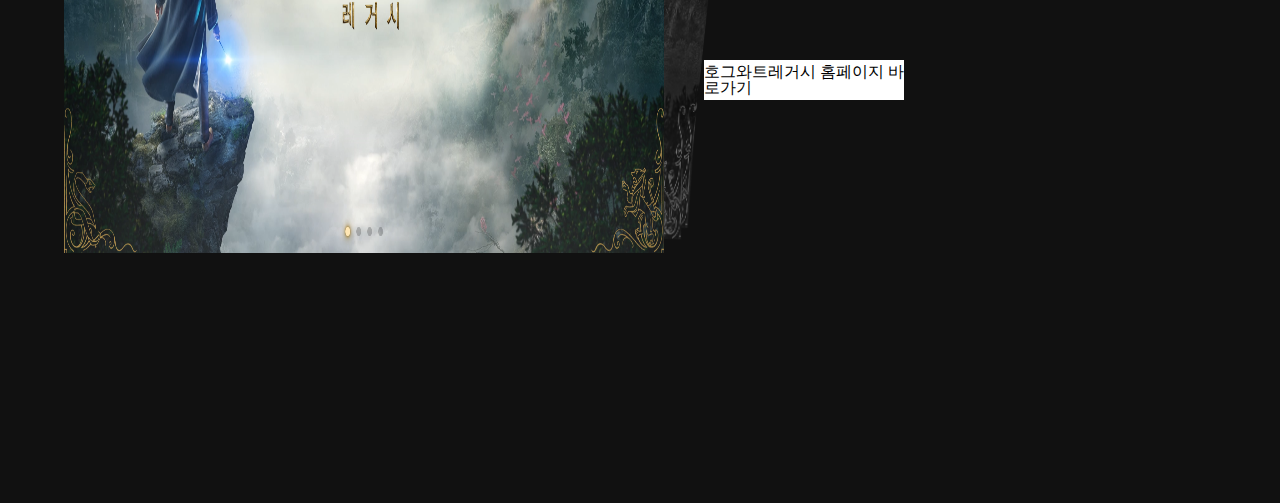
==== commit 69dfec1a: "포트폴리오cjaqn" ====
--- a/index.html
+++ b/index.html
@@ -114,10 +114,10 @@
                                     <img src="img/portfolio3_1.PNG"/>
                                 </div>
                                 <div class="swiper-slide">
-                                    <img src="img/portfolio3_2.png"/>
-                                </div>
-                                <div class="swiper-slide">
-                                    <img src="img/portfolio3_3.png"/>
+                                    <img src="img/portfolio3_2.PNG"/>
+                                </div>
+                                <div class="swiper-slide">
+                                    <img src="img/portfolio3_3.PNG"/>
                                 </div>
                                 <div class="swiper-slide">
                                     <img src="img/portfolio3_4.PNG"/>
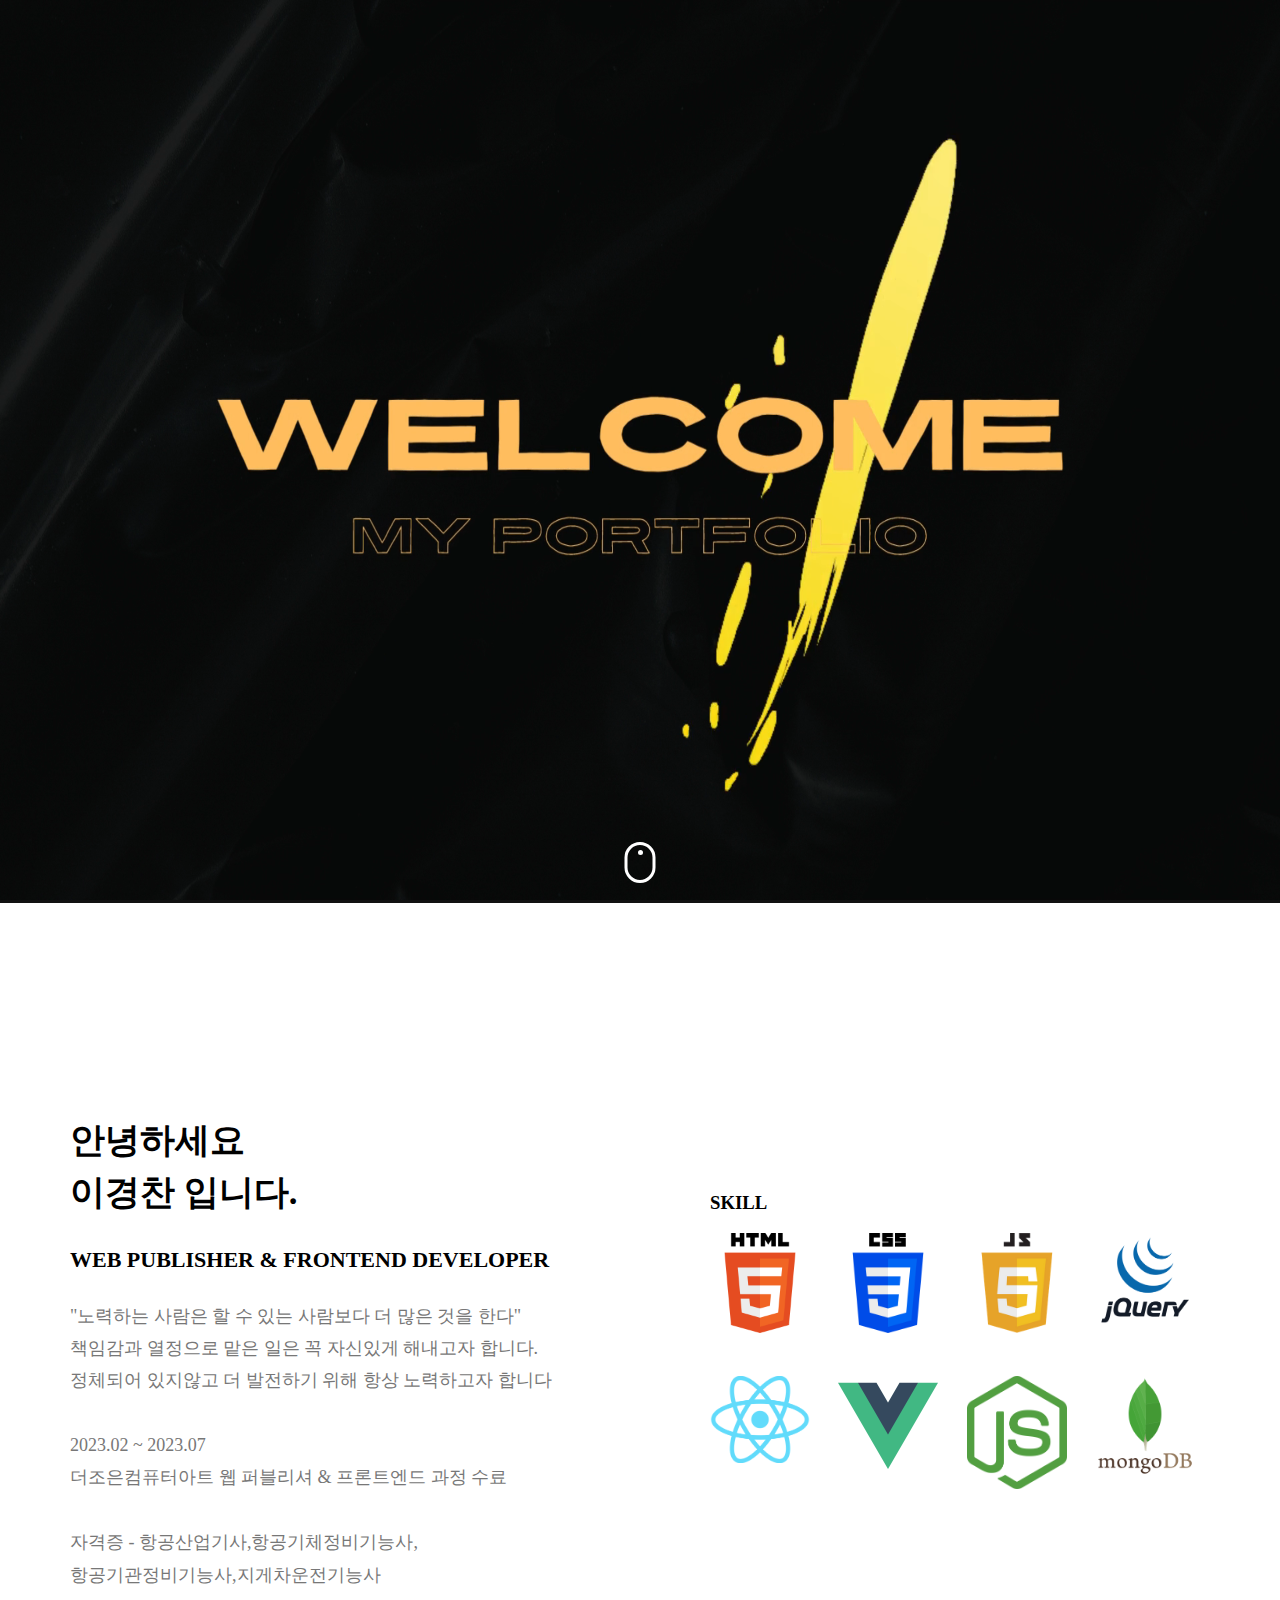
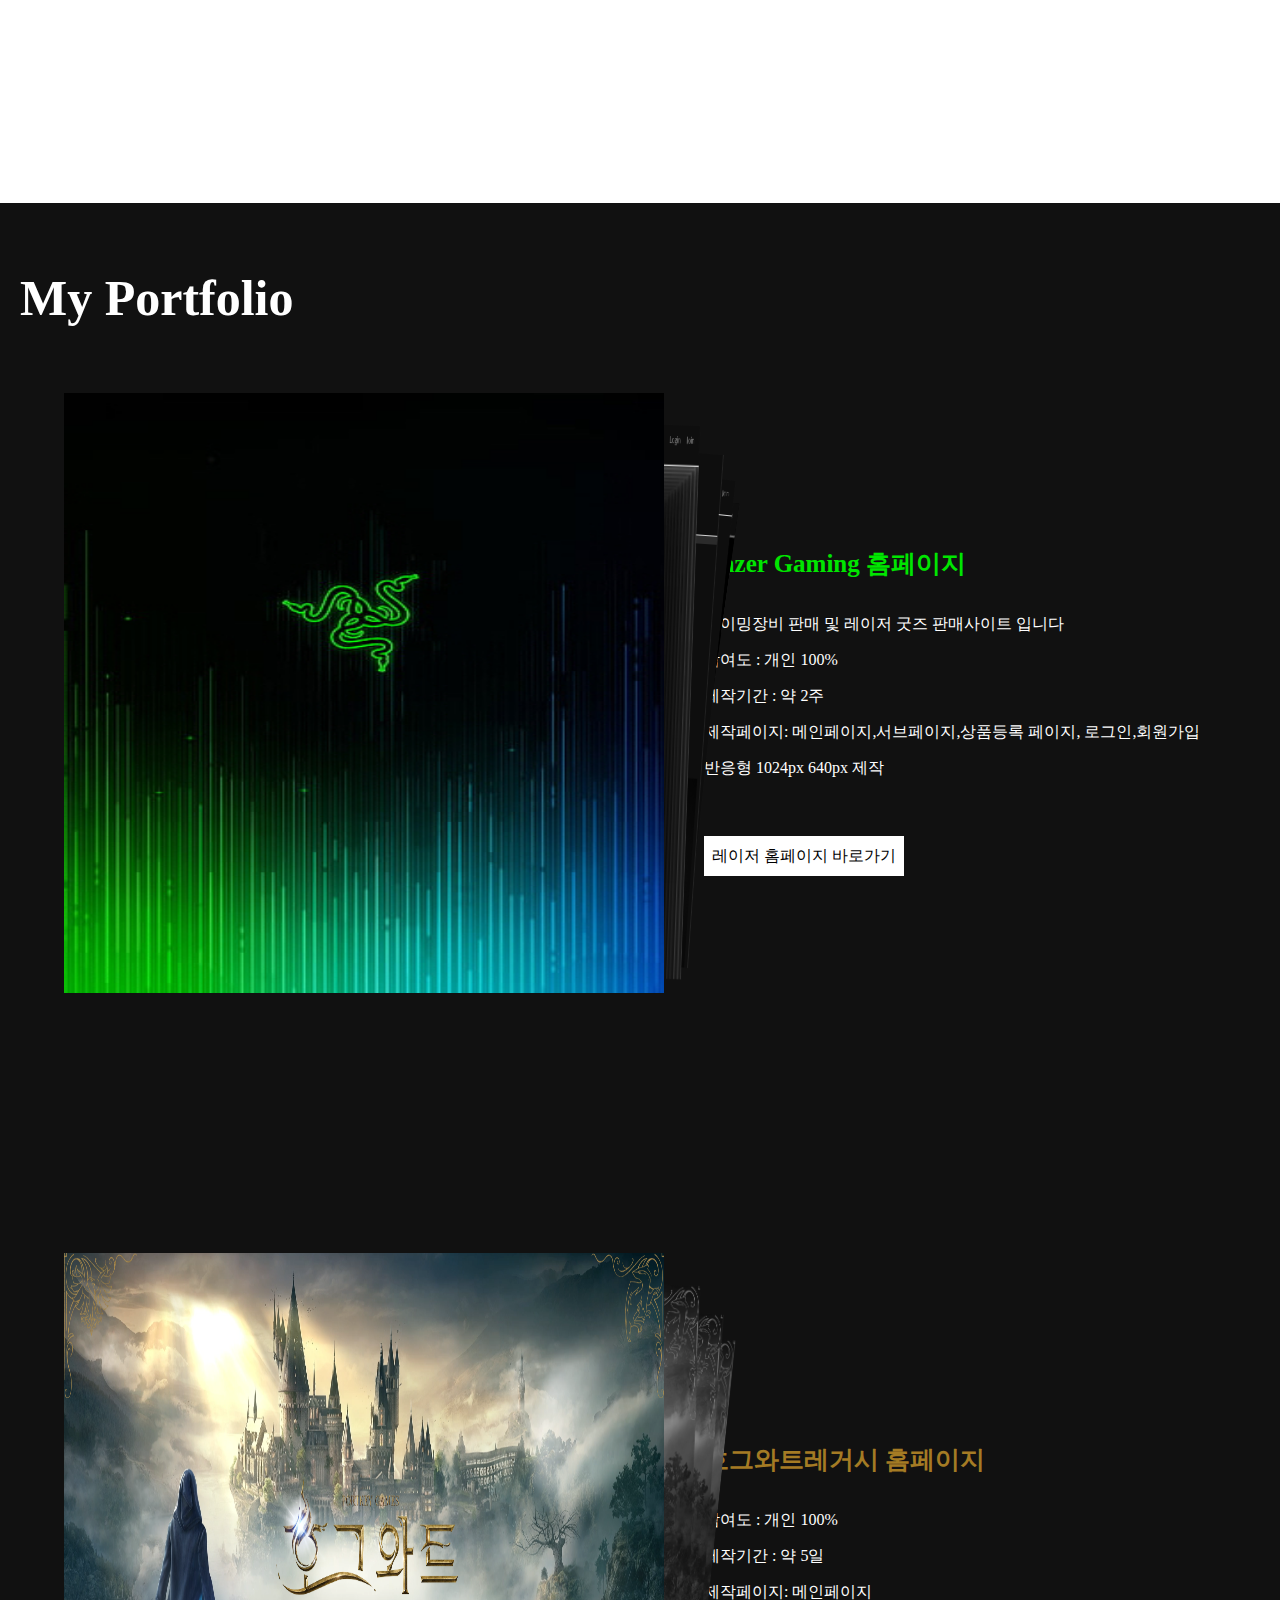
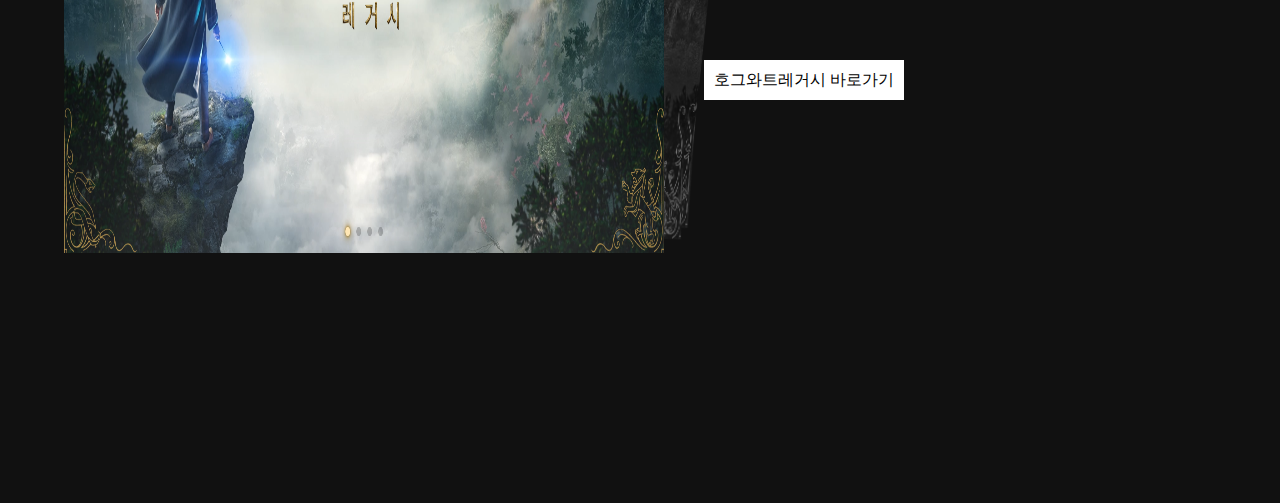
==== commit 82fa3116: "포트폴리오cjaqn" ====
--- a/index.html
+++ b/index.html
@@ -131,7 +131,7 @@
                         <p>참여도 : 개인 100%</p>
                         <p>제작기간 : 약 5일</p>
                         <p>제작페이지: 메인페이지</p>
-                        <a  target="_blank" href=" https://gogo0911.github.io/myportfolio/">호그와트레거시 홈페이지 바로가기</a>
+                        <a  target="_blank" href=" https://gogo0911.github.io/myportfolio/">호그와트레거시 바로가기</a>
                     </div>
                 </div>
             </div>
--- a/css/index.css
+++ b/css/index.css
@@ -274,7 +274,7 @@
   padding: 0px 50px;
 }
 .wrap .cont3 .center .portfolio .left_box h2 {
-  color: #00e600;
+  color: #a47b24;
   font-size: 25px;
   margin: 40px 0;
 }
@@ -293,5 +293,5 @@
   background-color: #fff;
 }
 .wrap .cont3 .center .portfolio .left_box > a:hover {
-  background-color: #00e600;
+  background-color: #a47b24;
 }